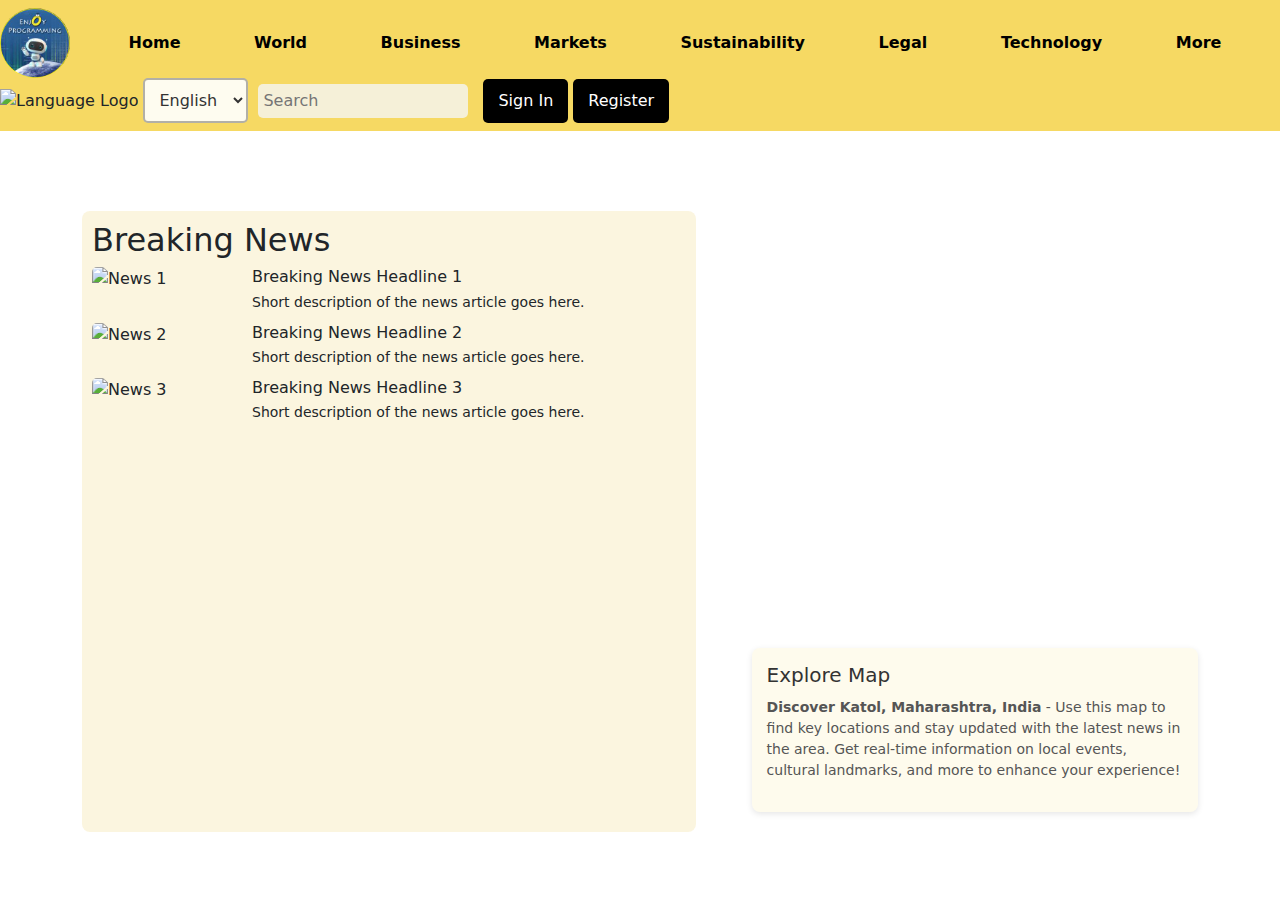
==== NEWS_APPLICATION/index.html @ 4574acbd "Add files via upload" ====
<!DOCTYPE html>
<html>

<head>
    <meta charset="UTF-8">
    <meta name="viewport" content="width=device-width, initial-scale=1.0">
    <title>News-App</title>
    <link rel="stylesheet" href="./assets/css/styles.css">
    <link href="https://cdn.jsdelivr.net/npm/bootstrap@5.3.3/dist/css/bootstrap.min.css" rel="stylesheet"
        integrity="sha384-QWTKZyjpPEjISv5WaRU9OFeRpok6YctnYmDr5pNlyT2bRjXh0JMhjY6hW+ALEwIH" crossorigin="anonymous">
    <script src="https://cdn.jsdelivr.net/npm/bootstrap@5.3.3/dist/js/bootstrap.bundle.min.js"
        integrity="sha384-YvpcrYf0tY3lHB60NNkmXc5s9fDVZLESaAA55NDzOxhy9GkcIdslK1eN7N6jIeHz" crossorigin="anonymous">
        </script>
</head>

<body>
    <nav class="navbar">
        <div class="logo">
            <img src="./assets/images/logo-radius.jpg" alt="Logo">
        </div>
        <button class="toggle-button" id="toggle-button">&#9776;</button>

        <div class="nav-items" id="nav-items">
            <a href="#">Home</a>
            <div class="dropdown">
                <a href="#">World</a>
                <div class="dropdown-content">
                    <a href="./assets/helpers/world/global-polytics.html">Global Politics</a>
                    <a href="#">International Relations</a>
                    <a href="#">World Economy</a>
                    <a href="#">Diplomatic News</a>
                </div>
            </div>

            <div class="dropdown">
                <a href="#">Business</a>
                <div class="dropdown-content">
                    <a href="#">Corporate News</a>
                    <a href="#">Startups</a>
                    <a href="#">Economy</a>
                    <a href="#">Markets</a>
                </div>
            </div>

            <div class="dropdown">
                <a href="#">Markets</a>
                <div class="dropdown-content">
                    <a href="#">Stock Market</a>
                    <a href="#">Commodities</a>
                    <a href="#">Crypto</a>
                    <a href="#">Bonds</a>
                </div>
            </div>

            <div class="dropdown">
                <a href="#">Sustainability</a>
                <div class="dropdown-content">
                    <a href="#">Climate Change</a>
                    <a href="#">Green Tech</a>
                    <a href="#">Renewable Energy</a>
                    <a href="#">Environmental Policies</a>
                </div>
            </div>

            <div class="dropdown">
                <a href="#">Legal</a>
                <div class="dropdown-content">
                    <a href="#">Corporate Law</a>
                    <a href="#">International Law</a>
                    <a href="#">Criminal Law</a>
                    <a href="#">Legal Trends</a>
                </div>
            </div>

            <div class="dropdown">
                <a href="#">Technology</a>
                <div class="dropdown-content">
                    <a href="#">AI & Robotics</a>
                    <a href="#">Software & Apps</a>
                    <a href="#">Gadgets</a>
                    <a href="#">Innovation</a>
                </div>
            </div>

            <div class="dropdown">
                <a href="#">More</a>
                <div class="dropdown-content">
                    <a href="#">Health</a>
                    <a href="#">Science</a>
                    <a href="#">Sports</a>
                    <a href="#">Entertainment</a>
                    <a href="#">Travel</a>
                </div>
            </div>
        </div>

        <div class="nav-right">
            <div class="language-selector">
                <div class="language-logo">
                    <img src="https://cdn-icons-png.flaticon.com/512/484/484633.png" alt="Language Logo" />
                </div>
                <select id="languageSelect">
                    <option value="en">English</option>
                    <option value="hi">हिन्दी में</option>
                    <option value="mr">मराठी मध्ये</option>
                </select>
            </div>

            <input type="text" placeholder="Search">
            <button class="sign-in">Sign In</button>
            <button class="register">Register</button>
        </div>
    </nav>

    <div class="container">
        <!-- background video  -->


        <!--  -->
        <div class="breaking-news-section">
            <h2>Breaking News</h2>
            <div class="breaking-news-item">
                <img src="https://via.placeholder.com/150" alt="News 1">
                <div class="news-content">
                    <h3>Breaking News Headline 1</h3>
                    <p>Short description of the news article goes here.</p>
                </div>
            </div>
            <div class="breaking-news-item">
                <img src="https://via.placeholder.com/150" alt="News 2">
                <div class="news-content">
                    <h3>Breaking News Headline 2</h3>
                    <p>Short description of the news article goes here.</p>
                </div>
            </div>
            <div class="breaking-news-item">
                <img src="https://via.placeholder.com/150" alt="News 3">
                <div class="news-content">
                    <h3>Breaking News Headline 3</h3>
                    <p>Short description of the news article goes here.</p>
                </div>
            </div>
            <!-- Add more breaking news items as needed -->
        </div>

        <div class="map-section">
            <iframe
                src="https://www.google.com/maps/embed?pb=!1m18!1m12!1m3!1d3782.6396342098144!2d78.58494857684524!3d21.269352484980038!2m3!1f0!2f0!3f0!3m2!1i1024!2i768!4f13.1!3m3!1m2!1s0x3bd48c18b567c065%3A0x23984baf4c4db6e5!2sKatol%2C%20Maharashtra%20441402%2C%20India!5e0!3m2!1sen!2sus!4v1694454638703!5m2!1sen!2sus"
                width="100%" height="400" style="border:0;" allowfullscreen="" loading="lazy"
                referrerpolicy="no-referrer-when-downgrade">
            </iframe>
            <div class="map-info">
                <h3>Explore Map</h3>
                <p><strong>Discover Katol, Maharashtra, India</strong> - Use this map to find key locations and stay updated with the latest news in the area. Get real-time information on local events, cultural landmarks, and more to enhance your experience!</p>
            </div>
            
        </div>

    </div>


    <script src="./assets/js/main.js"></script>
</body>

</html>
---- NEWS_APPLICATION/assets/css/styles.css ----
* {
  box-sizing: border-box;
  margin: 0;
  padding: 0;
}

body {
  font-family: Arial, sans-serif;
  background-color: #121212;
  /* Keep the body background dark */
  color: #ffffff;
  /* Keep the text color white for contrast */
}

.navbar {
  background-color: rgba(245, 212, 80, 0.891);
  padding: 10px 20px;
  display: flex;
  align-items: center;
  justify-content: space-between;
  position: fixed;
  top: 0;
  width: 100%;
  z-index: 1000;
}

.logo img {
  height: 70px;
  border-radius: 50%;
}

.nav-items {
  display: flex;
  flex-grow: 1;
  justify-content: space-evenly;
  align-items: center;
}

.nav-items a {
  color: black;
  text-decoration: none;
  padding: 10px 15px;
  font-size: 16px;
  font-weight: bold;
}

.nav-items a:hover {
  background-color: rgba(255, 255, 255, 0.2);
  border-radius: 5px;
  transition: background-color 0.3s ease;
}

.dropdown {
  position: relative;
}

.dropdown-content {
  display: none;
  position: absolute;
  top: 100%;
  left: 0;
  background-color: white;
  padding: 10px;
  border-radius: 5px;
  box-shadow: 0 8px 16px rgba(0, 0, 0, 0.2);
  z-index: 1000;
}

.dropdown-content a {
  display: block;
  padding: 10px;
  color: black;
  text-decoration: none;
  font-size: 14px;
}

.dropdown-content a:hover {
  background-color: rgba(245, 212, 80, 0.3);
}

.dropdown:hover .dropdown-content {
  display: block;
  transition: all 0.3s ease;
}

.toggle-button {
  display: none;
}

.nav-right {
  display: flex;
  align-items: center;
}

.language-selector {
  display: flex;
  align-items: center;
  margin-right: 10px;
}

.language-logo img {
  height: 25px;
  margin-right: 5px;
}

/* Language Selector Styling */
#languageSelect {
  padding: 10px;
  border: 2px solid rgba(0, 0, 0, 0.3);
  /* Dark border for better visibility */
  border-radius: 5px;
  /* Rounded corners */
  background-color: rgba(255, 255, 255, 0.9);
  /* Slightly transparent background */
  color: #333;
  /* Dark text color */
  font-size: 16px;
  /* Font size */
  transition: border-color 0.3s, background-color 0.3s;
  /* Smooth transition effects */
  outline: none;
  /* Remove default outline */
}

/* Hover effect */
#languageSelect:hover {
  border-color: rgba(0, 0, 0, 0.5);
  /* Darker border on hover */
}

/* Focus effect */
#languageSelect:focus {
  border-color: rgba(0, 120, 255, 0.8);
  /* Highlight border when focused */
  background-color: rgba(255, 255, 255, 1);
  /* Change background color when focused */
}

input[type="text"] {
  padding: 5px;
  margin-right: 10px;
  border: none;
  border-radius: 5px;
  background-color: rgba(245, 245, 245, 0.8);
  /* Light background for input */
  color: black;
}

.sign-in,
.register {
  background-color: black;
  color: white;
  border: none;
  padding: 10px 15px;
  margin-left: 5px;
  border-radius: 5px;
  cursor: pointer;
  transition: background-color 0.3s ease;
}

.sign-in:hover,
.register:hover {
  background-color: rgba(255, 255, 255, 0.2);
}

.container {
  display: flex;
  justify-content: space-between;
  margin: 80px 20px 20px;
  /* Adjust margin to account for fixed navbar */
}

.breaking-news-section {
  width: 55%;
  /* Adjust width as needed */
  padding: 10px;
  background-color: rgba(228, 190, 37, 0.148);
  /* Light background for contrast */
  border-radius: 8px;
  max-height: auto;
  /* Set max height for the breaking news section */
}

.breaking-news-item {
  display: flex;
  /* Flexbox for item alignment */
  margin-bottom: 10px;
  /* Spacing between items */
}

.breaking-news-item img {
  width: 150px;
  /* Fixed width for images */
  height: auto;
  /* Auto height to maintain aspect ratio */
  border-radius: 5px;
  /* Rounded corners for images */
  margin-right: 10px;
  /* Space between image and text */
}

.news-content {
  display: flex;
  flex-direction: column;
  /* Stack headline and description vertically */
}

.news-content h3 {
  margin: 0;
  /* Remove default margin */
  font-size: 16px;
  /* Adjust font size */
}

.news-content p {
  margin: 5px 0 0;
  /* Margin for description */
  font-size: 14px;
  /* Adjust font size */
}

.map-section {
  width: 40%;
  margin: 20px 0;
  /* Space around the map section */
}

.map-info {
  background-color: rgba(245, 212, 80, 0.1);
  /* Light background for contrast */
  padding: 15px;
  /* Padding for comfort */
  border-radius: 8px;
  /* Rounded corners */
  box-shadow: 0 2px 6px rgba(0, 0, 0, 0.1);
  /* Subtle shadow */
  margin-top: 10px;
  /* Space above the text */
}

.map-info h3 {
  font-size: 20px;
  /* Size for heading */
  margin: 0 0 10px;
  /* Margin below heading */
  color: #333;
  /* Dark color for visibility */
}

.map-info p {
  font-size: 14px;
  /* Size for paragraph text */
  color: #555;
  /* Medium color for paragraph text */
  line-height: 1.5;
  /* Better line height */
}

/* Responsive styles */
@media (max-width: 768px) {
  .nav-items {
    display: none;
    flex-direction: column;
    width: 100%;
  }

  .nav-items.show {
    display: flex;
  }

  .toggle-button {
    display: block;
    /* Show toggle button on smaller screens */
  }

  .nav-right {
    flex-grow: 1;
  }
}
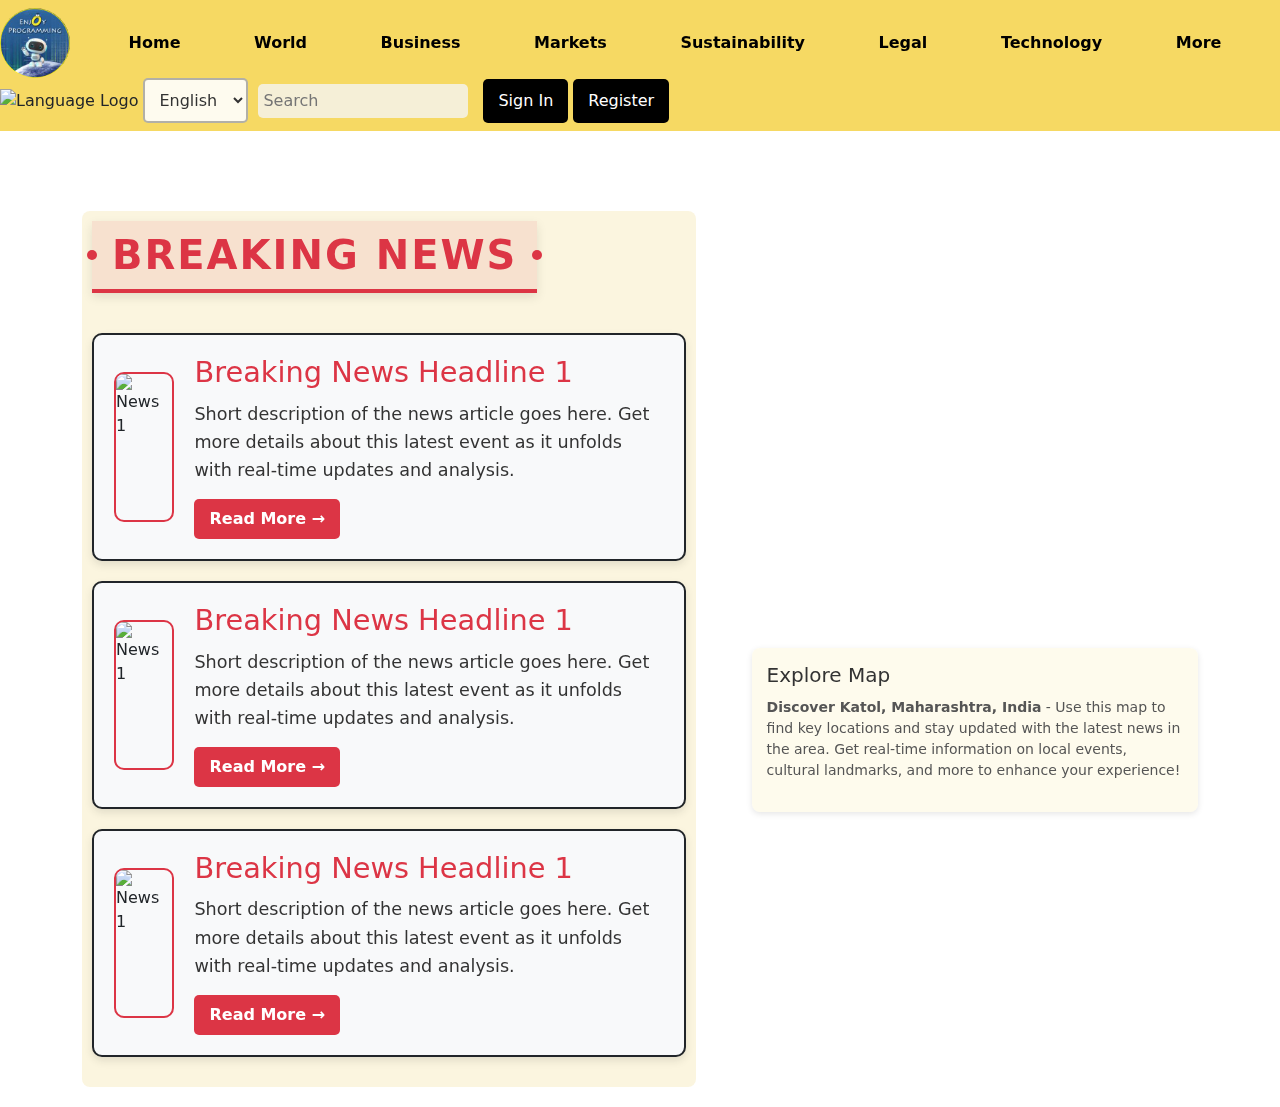
==== commit 152a83e9: "Add files via upload" ====
--- a/NEWS_APPLICATION/index.html
+++ b/NEWS_APPLICATION/index.html
@@ -26,9 +26,9 @@
                 <a href="#">World</a>
                 <div class="dropdown-content">
                     <a href="./assets/helpers/world/global-polytics.html">Global Politics</a>
-                    <a href="#">International Relations</a>
-                    <a href="#">World Economy</a>
-                    <a href="#">Diplomatic News</a>
+                    <a href="./assets/helpers/world/international-relation.html">International Relations</a>
+                    <a href="./assets/helpers/world/world-economy.html">World Economy</a>
+                    <a href="./assets/helpers/world/diplomatic-news.html">Diplomatic News</a>
                 </div>
             </div>
 
@@ -113,31 +113,41 @@
     </nav>
 
     <div class="container">
-        <!-- background video  -->
-
-
+        <!-- Background Video -->
+        <video id="background-video" autoplay muted loop playsinline>
+            <source src="./assets/videos/sample-video.mp4" type="video/mp4">
+            Your browser does not support the video tag.
+        </video>
         <!--  -->
         <div class="breaking-news-section">
-            <h2>Breaking News</h2>
+            <h2 class="breaking-news-heading">Breaking News</h2>
+
             <div class="breaking-news-item">
                 <img src="https://via.placeholder.com/150" alt="News 1">
                 <div class="news-content">
                     <h3>Breaking News Headline 1</h3>
-                    <p>Short description of the news article goes here.</p>
+                    <p>Short description of the news article goes here. Get more details about this latest event as it
+                        unfolds with real-time updates and analysis.</p>
+                    <a href="#" class="read-more">Read More &rarr;</a>
+                </div>
+            </div>
+
+            <div class="breaking-news-item">
+                <img src="https://via.placeholder.com/150" alt="News 1">
+                <div class="news-content">
+                    <h3>Breaking News Headline 1</h3>
+                    <p>Short description of the news article goes here. Get more details about this latest event as it
+                        unfolds with real-time updates and analysis.</p>
+                    <a href="#" class="read-more">Read More &rarr;</a>
                 </div>
             </div>
             <div class="breaking-news-item">
-                <img src="https://via.placeholder.com/150" alt="News 2">
+                <img src="https://via.placeholder.com/150" alt="News 1">
                 <div class="news-content">
-                    <h3>Breaking News Headline 2</h3>
-                    <p>Short description of the news article goes here.</p>
-                </div>
-            </div>
-            <div class="breaking-news-item">
-                <img src="https://via.placeholder.com/150" alt="News 3">
-                <div class="news-content">
-                    <h3>Breaking News Headline 3</h3>
-                    <p>Short description of the news article goes here.</p>
+                    <h3>Breaking News Headline 1</h3>
+                    <p>Short description of the news article goes here. Get more details about this latest event as it
+                        unfolds with real-time updates and analysis.</p>
+                    <a href="#" class="read-more">Read More &rarr;</a>
                 </div>
             </div>
             <!-- Add more breaking news items as needed -->
@@ -151,9 +161,11 @@
             </iframe>
             <div class="map-info">
                 <h3>Explore Map</h3>
-                <p><strong>Discover Katol, Maharashtra, India</strong> - Use this map to find key locations and stay updated with the latest news in the area. Get real-time information on local events, cultural landmarks, and more to enhance your experience!</p>
+                <p><strong>Discover Katol, Maharashtra, India</strong> - Use this map to find key locations and stay
+                    updated with the latest news in the area. Get real-time information on local events, cultural
+                    landmarks, and more to enhance your experience!</p>
             </div>
-            
+
         </div>
 
     </div>
--- a/NEWS_APPLICATION/assets/css/styles.css
+++ b/NEWS_APPLICATION/assets/css/styles.css
@@ -170,6 +170,71 @@
   /* Adjust margin to account for fixed navbar */
 }
 
+.breaking-news-heading {
+  font-size: 2.5em;
+  font-weight: bold;
+  color: #dc3545;
+  /* Bold red color for urgency */
+  text-transform: uppercase;
+  letter-spacing: 2px;
+  border-bottom: 4px solid #dc3545;
+  /* Underline effect */
+  padding-bottom: 10px;
+  margin-bottom: 20px;
+  text-align: center;
+  background-color: rgba(220, 53, 69, 0.1);
+  /* Light red background */
+  display: inline-block;
+  padding: 10px 20px;
+  box-shadow: 0 4px 10px rgba(0, 0, 0, 0.1);
+  /* Slight shadow */
+  position: relative;
+  z-index: 1;
+}
+
+.breaking-news-heading::before {
+  content: '';
+  position: absolute;
+  left: -5px;
+  top: 50%;
+  width: 10px;
+  height: 10px;
+  background-color: #dc3545;
+  border-radius: 50%;
+  transform: translateY(-50%);
+  animation: pulse 1.5s infinite;
+}
+
+.breaking-news-heading::after {
+  content: '';
+  position: absolute;
+  right: -5px;
+  top: 50%;
+  width: 10px;
+  height: 10px;
+  background-color: #dc3545;
+  border-radius: 50%;
+  transform: translateY(-50%);
+  animation: pulse 1.5s infinite;
+}
+
+@keyframes pulse {
+  0% {
+    transform: scale(1);
+    opacity: 1;
+  }
+
+  50% {
+    transform: scale(1.5);
+    opacity: 0.5;
+  }
+
+  100% {
+    transform: scale(1);
+    opacity: 1;
+  }
+}
+
 .breaking-news-section {
   width: 55%;
   /* Adjust width as needed */
@@ -183,41 +248,62 @@
 
 .breaking-news-item {
   display: flex;
-  /* Flexbox for item alignment */
-  margin-bottom: 10px;
-  /* Spacing between items */
+  align-items: center;
+  background-color: #f8f9fa;
+  border: 2px solid;
+  /* Red border for breaking news */
+  border-radius: 10px;
+  padding: 20px;
+  margin: 20px 0;
+  box-shadow: 0 4px 8px rgba(0, 0, 0, 0.1);
+  /* Subtle shadow */
+  transition: transform 0.3s ease, box-shadow 0.3s ease;
+}
+
+.breaking-news-item:hover {
+  transform: translateY(-5px);
+  box-shadow: 0 8px 16px rgba(0, 0, 0, 0.2);
+  /* Hover effect */
 }
 
 .breaking-news-item img {
   width: 150px;
-  /* Fixed width for images */
-  height: auto;
-  /* Auto height to maintain aspect ratio */
-  border-radius: 5px;
-  /* Rounded corners for images */
-  margin-right: 10px;
-  /* Space between image and text */
-}
-
-.news-content {
-  display: flex;
-  flex-direction: column;
-  /* Stack headline and description vertically */
+  height: 150px;
+  border-radius: 10px;
+  margin-right: 20px;
+  object-fit: cover;
+  border: 2px solid #dc3545;
 }
 
 .news-content h3 {
-  margin: 0;
-  /* Remove default margin */
-  font-size: 16px;
-  /* Adjust font size */
+  color: #dc3545;
+  /* Highlight the headline in red */
+  font-size: 1.8em;
+  margin-bottom: 10px;
 }
 
 .news-content p {
-  margin: 5px 0 0;
-  /* Margin for description */
-  font-size: 14px;
-  /* Adjust font size */
-}
+  font-size: 1.1em;
+  line-height: 1.6;
+  margin-bottom: 15px;
+  color: #333;
+}
+
+.read-more {
+  display: inline-block;
+  background-color: #dc3545;
+  color: #fff;
+  padding: 8px 15px;
+  text-decoration: none;
+  border-radius: 5px;
+  font-weight: bold;
+  transition: background-color 0.3s ease;
+}
+
+.read-more:hover {
+  background-color: #b02a37;
+}
+
 
 .map-section {
   width: 40%;
@@ -276,4 +362,22 @@
   .nav-right {
     flex-grow: 1;
   }
+}
+
+/* background video */
+/* Make the video cover the entire background */
+#background-video {
+  position: fixed;
+  top: 0;
+  left: 0;
+  min-width: 100%;
+  min-height: 100%;
+  width: auto;
+  height: auto;
+  z-index: -1;
+  /* Behind all content */
+  object-fit: cover;
+  /* Ensure the video covers the entire screen */
+  opacity: 0.7;
+  /* Optional: add transparency to the video */
 }